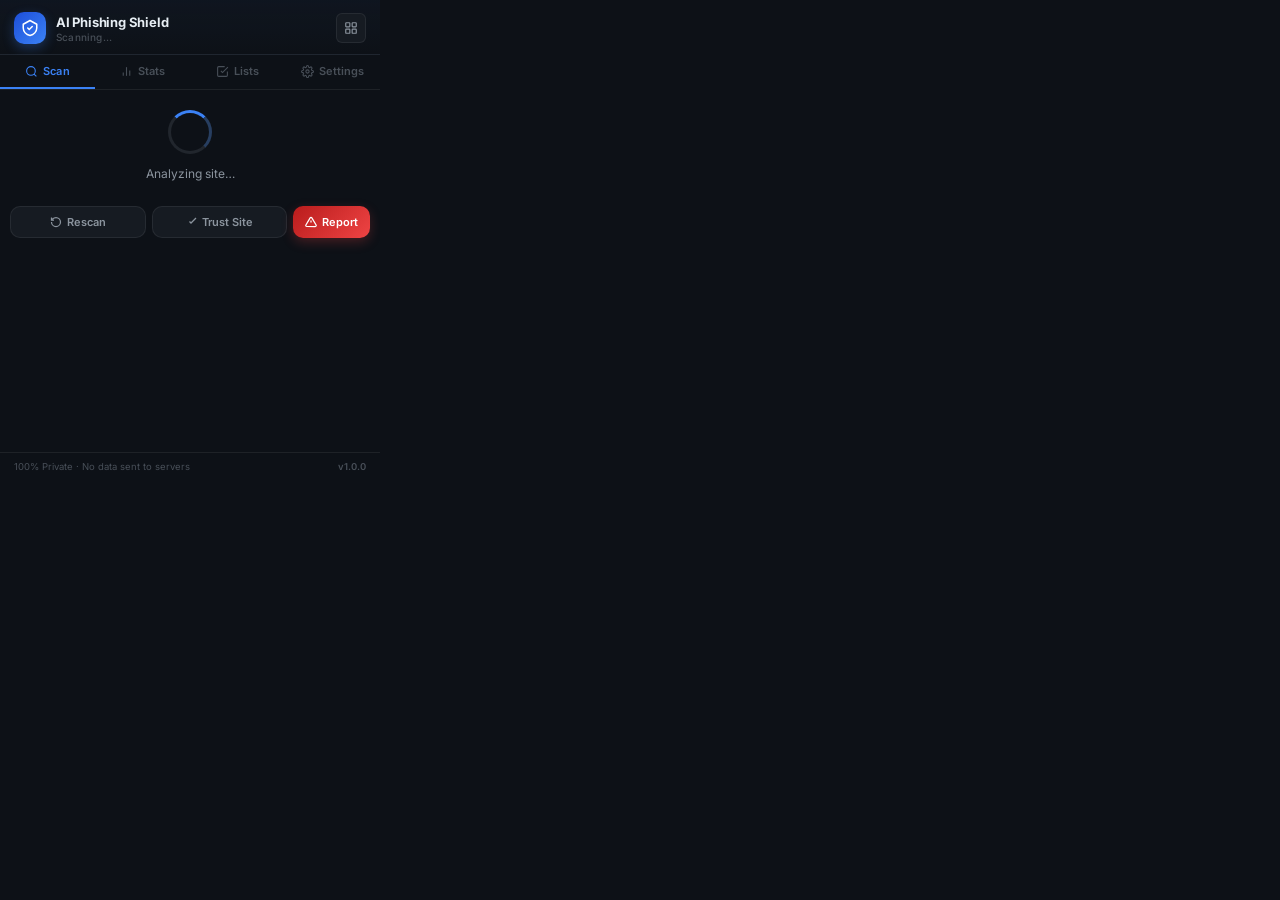
==== extension/popup/popup.html @ 108fc03d "Initial commit: Complete AI Phishing Shield Browser Extension and ML training scripts" ====
<!DOCTYPE html>
<html lang="en">
<head>
  <meta charset="UTF-8"/>
  <meta name="viewport" content="width=device-width, initial-scale=1.0"/>
  <title>AI Phishing Shield</title>
  <link rel="preconnect" href="https://fonts.googleapis.com"/>
  <link rel="preconnect" href="https://fonts.gstatic.com" crossorigin/>
  <link href="https://fonts.googleapis.com/css2?family=Inter:wght@400;500;600;700;800;900&display=swap" rel="stylesheet"/>
  <link rel="stylesheet" href="popup.css"/>
</head>
<body>

  <!-- ═══════════════════════════════════════════════════ HEADER -->
  <header class="header">
    <div class="logo">
      <div class="logo-icon" id="logo-icon">
        <svg width="18" height="18" viewBox="0 0 24 24" fill="none" stroke="currentColor" stroke-width="2" stroke-linecap="round" stroke-linejoin="round">
          <path d="M12 2L3 7V12C3 16.55 6.84 20.74 12 22C17.16 20.74 21 16.55 21 12V7L12 2Z"/>
          <path d="M9 12L11 14L15 10"/>
        </svg>
      </div>
      <div class="logo-text-wrap">
        <span class="logo-name">AI Phishing Shield</span>
        <span class="logo-status" id="logo-status">Scanning…</span>
      </div>
    </div>
    <div class="header-actions">
      <button class="btn-icon" id="btn-dashboard" title="Open Dashboard" aria-label="Open full dashboard">
        <svg width="14" height="14" viewBox="0 0 24 24" fill="none" stroke="currentColor" stroke-width="2">
          <rect x="3" y="3" width="7" height="7" rx="1"/><rect x="14" y="3" width="7" height="7" rx="1"/>
          <rect x="3" y="14" width="7" height="7" rx="1"/><rect x="14" y="14" width="7" height="7" rx="1"/>
        </svg>
      </button>
    </div>
  </header>

  <!-- ═══════════════════════════════════════════════════ TAB NAV -->
  <nav class="tab-nav" role="tablist">
    <button class="tab-btn active" id="tab-scan"     data-tab="scan"     role="tab" aria-selected="true">
      <svg width="13" height="13" viewBox="0 0 24 24" fill="none" stroke="currentColor" stroke-width="2"><circle cx="11" cy="11" r="8"/><path d="m21 21-4.35-4.35"/></svg>
      Scan
    </button>
    <button class="tab-btn" id="tab-stats"    data-tab="stats"    role="tab" aria-selected="false">
      <svg width="13" height="13" viewBox="0 0 24 24" fill="none" stroke="currentColor" stroke-width="2"><line x1="18" y1="20" x2="18" y2="10"/><line x1="12" y1="20" x2="12" y2="4"/><line x1="6" y1="20" x2="6" y2="14"/></svg>
      Stats
    </button>
    <button class="tab-btn" id="tab-lists"    data-tab="lists"    role="tab" aria-selected="false">
      <svg width="13" height="13" viewBox="0 0 24 24" fill="none" stroke="currentColor" stroke-width="2"><path d="M9 11l3 3L22 4"/><path d="M21 12v7a2 2 0 0 1-2 2H5a2 2 0 0 1-2-2V5a2 2 0 0 1 2-2h11"/></svg>
      Lists
    </button>
    <button class="tab-btn" id="tab-settings" data-tab="settings" role="tab" aria-selected="false">
      <svg width="13" height="13" viewBox="0 0 24 24" fill="none" stroke="currentColor" stroke-width="2"><circle cx="12" cy="12" r="3"/><path d="M19.4 15a1.65 1.65 0 0 0 .33 1.82l.06.06a2 2 0 0 1-2.83 2.83l-.06-.06a1.65 1.65 0 0 0-1.82-.33 1.65 1.65 0 0 0-1 1.51V21a2 2 0 0 1-4 0v-.09A1.65 1.65 0 0 0 9 19.4a1.65 1.65 0 0 0-1.82.33l-.06.06a2 2 0 0 1-2.83-2.83l.06-.06A1.65 1.65 0 0 0 4.68 15a1.65 1.65 0 0 0-1.51-1H3a2 2 0 0 1 0-4h.09A1.65 1.65 0 0 0 4.6 9a1.65 1.65 0 0 0-.33-1.82l-.06-.06a2 2 0 0 1 2.83-2.83l.06.06A1.65 1.65 0 0 0 9 4.68a1.65 1.65 0 0 0 1-1.51V3a2 2 0 0 1 4 0v.09a1.65 1.65 0 0 0 1 1.51 1.65 1.65 0 0 0 1.82-.33l.06-.06a2 2 0 0 1 2.83 2.83l-.06.06A1.65 1.65 0 0 0 19.4 9a1.65 1.65 0 0 0 1.51 1H21a2 2 0 0 1 0 4h-.09a1.65 1.65 0 0 0-1.51 1z"/></svg>
      Settings
    </button>
  </nav>

  <!-- ═══════════════════════════════════════════════════ TAB: SCAN -->
  <div id="panel-scan" class="tab-panel active" role="tabpanel">

    <!-- Loading -->
    <div id="state-loading" class="state-panel">
      <div class="spinner-wrap">
        <div class="spinner"></div>
        <div class="spinner-ring"></div>
      </div>
      <p class="state-text">Analyzing site…</p>
    </div>

    <!-- Safe -->
    <div id="state-safe" class="state-panel hidden">
      <div class="score-ring-wrap safe">
        <svg class="ring-svg" viewBox="0 0 120 120">
          <circle class="ring-bg"   cx="60" cy="60" r="50"/>
          <circle class="ring-fill" id="ring-fill-safe" cx="60" cy="60" r="50"
            stroke-dasharray="314" stroke-dashoffset="314"/>
        </svg>
        <div class="ring-content">
          <span class="score-num" id="score-num-safe">0</span>
          <span class="score-lbl">Risk Score</span>
        </div>
      </div>
      <div class="status-badge safe-badge"><span class="badge-dot"></span>Safe Site</div>
      <div id="meta-pills-safe" class="meta-pills"></div>
      <p class="site-url" id="url-safe"></p>
    </div>

    <!-- Danger -->
    <div id="state-danger" class="state-panel hidden">
      <div class="score-ring-wrap" id="danger-ring-wrap">
        <svg class="ring-svg" viewBox="0 0 120 120">
          <circle class="ring-bg"   cx="60" cy="60" r="50"/>
          <circle class="ring-fill" id="ring-fill-danger" cx="60" cy="60" r="50"
            stroke-dasharray="314" stroke-dashoffset="314"/>
        </svg>
        <div class="ring-content">
          <span class="score-num" id="score-num-danger">0</span>
          <span class="score-lbl">Risk Score</span>
        </div>
      </div>
      <div class="status-badge" id="danger-badge"><span class="badge-dot"></span><span id="level-text">Suspicious</span></div>
      <div id="meta-pills-danger" class="meta-pills"></div>
      <p class="site-url" id="url-danger"></p>
    </div>

    <!-- No data -->
    <div id="state-nodata" class="state-panel hidden">
      <div class="no-data-icon">
        <svg width="40" height="40" viewBox="0 0 24 24" fill="none" stroke="currentColor" stroke-width="1.5"><circle cx="12" cy="12" r="10"/><path d="M12 8v4m0 4h.01"/></svg>
      </div>
      <p class="state-text">Navigate to a website<br/>to begin scanning.</p>
    </div>

    <!-- Flags panel -->
    <div id="flags-panel" class="card-panel hidden">
      <div class="card-header">
        <span class="card-title">Why flagged?</span>
        <span class="flags-count" id="flags-count">0 issues</span>
      </div>
      <ul class="flags-list" id="flags-list"></ul>
    </div>

    <!-- DOM analysis panel -->
    <div id="dom-panel" class="card-panel hidden">
      <div class="card-header">
        <span class="card-title">Page Analysis</span>
        <span class="dom-score-tag" id="dom-score-tag"></span>
      </div>
      <div class="dom-checks" id="dom-checks"></div>
    </div>

    <!-- Scan actions -->
    <div class="scan-actions">
      <button class="btn btn-ghost" id="btn-rescan">
        <svg width="12" height="12" viewBox="0 0 24 24" fill="none" stroke="currentColor" stroke-width="2.5"><path d="M3 12a9 9 0 1 0 9-9 9.75 9.75 0 0 0-6.74 2.74L3 8"/><path d="M3 3v5h5"/></svg>
        Rescan
      </button>
      <button class="btn btn-ghost" id="btn-allowlist">
        <svg width="12" height="12" viewBox="0 0 24 24" fill="none" stroke="currentColor" stroke-width="2.5"><path d="M9 11l3 3L22 4"/></svg>
        Trust Site
      </button>
      <button class="btn btn-danger" id="btn-report">
        <svg width="12" height="12" viewBox="0 0 24 24" fill="none" stroke="currentColor" stroke-width="2.5"><path d="M10.29 3.86 1.82 18a2 2 0 0 0 1.71 3h16.94a2 2 0 0 0 1.71-3L13.71 3.86a2 2 0 0 0-3.42 0z"/><line x1="12" y1="9" x2="12" y2="13"/><line x1="12" y1="17" x2="12.01" y2="17"/></svg>
        Report
      </button>
    </div>

  </div><!-- /panel-scan -->

  <!-- ═══════════════════════════════════════════════════ TAB: STATS -->
  <div id="panel-stats" class="tab-panel hidden" role="tabpanel">
    <div class="stats-grid">
      <div class="stat-card" id="stat-total">
        <div class="stat-icon blue"><svg width="16" height="16" viewBox="0 0 24 24" fill="none" stroke="currentColor" stroke-width="2"><circle cx="11" cy="11" r="8"/><path d="m21 21-4.35-4.35"/></svg></div>
        <div class="stat-body"><span class="stat-value" id="sv-total">0</span><span class="stat-label">Sites Scanned</span></div>
      </div>
      <div class="stat-card" id="stat-phishing">
        <div class="stat-icon red"><svg width="16" height="16" viewBox="0 0 24 24" fill="none" stroke="currentColor" stroke-width="2"><path d="M10.29 3.86 1.82 18a2 2 0 0 0 1.71 3h16.94a2 2 0 0 0 1.71-3L13.71 3.86a2 2 0 0 0-3.42 0z"/><line x1="12" y1="9" x2="12" y2="13"/></svg></div>
        <div class="stat-body"><span class="stat-value red" id="sv-phishing">0</span><span class="stat-label">Threats Detected</span></div>
      </div>
      <div class="stat-card" id="stat-safe">
        <div class="stat-icon green"><svg width="16" height="16" viewBox="0 0 24 24" fill="none" stroke="currentColor" stroke-width="2"><path d="M12 2L3 7V12C3 16.55 6.84 20.74 12 22"/><path d="M9 12l2 2 4-4"/></svg></div>
        <div class="stat-body"><span class="stat-value green" id="sv-safe">0</span><span class="stat-label">Safe Sites</span></div>
      </div>
      <div class="stat-card" id="stat-critical">
        <div class="stat-icon orange"><svg width="16" height="16" viewBox="0 0 24 24" fill="none" stroke="currentColor" stroke-width="2"><circle cx="12" cy="12" r="10"/><line x1="12" y1="8" x2="12" y2="12"/><line x1="12" y1="16" x2="12.01" y2="16"/></svg></div>
        <div class="stat-body"><span class="stat-value orange" id="sv-critical">0</span><span class="stat-label">Critical / Dangerous</span></div>
      </div>
    </div>

    <!-- Threat breakdown bar -->
    <div class="breakdown-section">
      <div class="section-label">Threat Breakdown</div>
      <div class="breakdown-bar" id="breakdown-bar">
        <div class="bb-safe"       id="bb-safe"       title="Safe"></div>
        <div class="bb-suspicious" id="bb-suspicious" title="Suspicious"></div>
        <div class="bb-dangerous"  id="bb-dangerous"  title="Dangerous"></div>
        <div class="bb-critical"   id="bb-critical"   title="Critical"></div>
      </div>
      <div class="breakdown-legend">
        <span class="leg leg-safe">Safe</span>
        <span class="leg leg-sus">Suspicious</span>
        <span class="leg leg-dan">Dangerous</span>
        <span class="leg leg-crit">Critical</span>
      </div>
    </div>

    <!-- Recent scans -->
    <div class="history-section">
      <div class="section-label">Recent Scans</div>
      <ul class="history-list" id="history-list">
        <li class="history-empty">No scans yet</li>
      </ul>
      <button class="btn-text" id="btn-clear-history">Clear history</button>
    </div>
  </div><!-- /panel-stats -->

  <!-- ═══════════════════════════════════════════════════ TAB: LISTS -->
  <div id="panel-lists" class="tab-panel hidden" role="tabpanel">

    <!-- Allow list -->
    <div class="list-section">
      <div class="section-label green-label">
        <svg width="12" height="12" viewBox="0 0 24 24" fill="none" stroke="currentColor" stroke-width="2.5"><path d="M9 11l3 3L22 4"/></svg>
        Trusted Sites (Allow List)
      </div>
      <p class="list-hint">These sites are always marked safe — no scanning.</p>
      <div class="list-add-row">
        <input class="list-input" id="allow-input" type="text" placeholder="e.g. example.com" autocomplete="off" spellcheck="false"/>
        <button class="btn-add green" id="btn-add-allow">Add</button>
      </div>
      <ul class="domain-list" id="allow-list-el"></ul>
    </div>

    <div class="list-divider"></div>

    <!-- Block list -->
    <div class="list-section">
      <div class="section-label red-label">
        <svg width="12" height="12" viewBox="0 0 24 24" fill="none" stroke="currentColor" stroke-width="2.5"><circle cx="12" cy="12" r="10"/><line x1="4.93" y1="4.93" x2="19.07" y2="19.07"/></svg>
        Blocked Sites (Block List)
      </div>
      <p class="list-hint">These sites are always scored 100 — overlay shown immediately.</p>
      <div class="list-add-row">
        <input class="list-input" id="block-input" type="text" placeholder="e.g. phishing-site.xyz" autocomplete="off" spellcheck="false"/>
        <button class="btn-add red" id="btn-add-block">Add</button>
      </div>
      <ul class="domain-list" id="block-list-el"></ul>
    </div>

  </div><!-- /panel-lists -->

  <!-- ═══════════════════════════════════════════════════ TAB: SETTINGS -->
  <div id="panel-settings" class="tab-panel hidden" role="tabpanel">

    <div class="settings-list">

      <!-- Master toggle -->
      <div class="setting-row">
        <div class="setting-info">
          <span class="setting-label">Extension Enabled</span>
          <span class="setting-desc">Turn off to pause all scanning</span>
        </div>
        <label class="toggle" aria-label="Extension enabled">
          <input type="checkbox" id="set-enabled" checked/>
          <span class="toggle-track"><span class="toggle-thumb"></span></span>
        </label>
      </div>

      <!-- Notifications -->
      <div class="setting-row">
        <div class="setting-info">
          <span class="setting-label">Desktop Notifications</span>
          <span class="setting-desc">Alert when suspicious site detected</span>
        </div>
        <label class="toggle" aria-label="Notifications enabled">
          <input type="checkbox" id="set-notifications" checked/>
          <span class="toggle-track"><span class="toggle-thumb"></span></span>
        </label>
      </div>

      <!-- Badge -->
      <div class="setting-row">
        <div class="setting-info">
          <span class="setting-label">Badge Score</span>
          <span class="setting-desc">Show risk score on extension icon</span>
        </div>
        <label class="toggle" aria-label="Show badge">
          <input type="checkbox" id="set-badge" checked/>
          <span class="toggle-track"><span class="toggle-thumb"></span></span>
        </label>
      </div>

      <div class="settings-divider"></div>

      <!-- Warning threshold -->
      <div class="setting-row column">
        <div class="setting-info">
          <span class="setting-label">Warning Threshold</span>
          <span class="setting-desc">Show flags in popup above this score</span>
        </div>
        <div class="slider-wrap">
          <input type="range" class="slider" id="set-warn-threshold" min="10" max="80" value="31"/>
          <div class="slider-labels"><span>10</span><span class="slider-val" id="warn-val">31</span><span>80</span></div>
        </div>
      </div>

      <!-- Block threshold -->
      <div class="setting-row column">
        <div class="setting-info">
          <span class="setting-label">Overlay Threshold</span>
          <span class="setting-desc">Inject full-page warning above this score</span>
        </div>
        <div class="slider-wrap">
          <input type="range" class="slider" id="set-block-threshold" min="50" max="100" value="86"/>
          <div class="slider-labels"><span>50</span><span class="slider-val" id="block-val">86</span><span>100</span></div>
        </div>
      </div>

      <div class="settings-divider"></div>

      <!-- Scan mode -->
      <div class="setting-row column">
        <div class="setting-info">
          <span class="setting-label">Scan Mode</span>
          <span class="setting-desc">Which pages to analyze</span>
        </div>
        <div class="radio-group">
          <label class="radio-opt"><input type="radio" name="scan-mode" value="all" id="mode-all" checked/><span>All pages</span></label>
          <label class="radio-opt"><input type="radio" name="scan-mode" value="http-only" id="mode-http"/><span>HTTP only</span></label>
          <label class="radio-opt"><input type="radio" name="scan-mode" value="login-only" id="mode-login"/><span>Login pages</span></label>
        </div>
      </div>

      <div class="settings-divider"></div>

      <button class="btn btn-full btn-danger-outline" id="btn-reset-settings">
        Reset All Settings to Default
      </button>

    </div>
  </div><!-- /panel-settings -->

  <!-- ═══════════════════════════════════════════════════ FOOTER -->
  <footer class="footer">
    <span class="footer-text">100% Private · No data sent to servers</span>
    <span class="footer-version" id="footer-version">v1.0.0</span>
  </footer>

  <!-- Toast notification -->
  <div id="toast" class="toast hidden" role="status" aria-live="polite"></div>

  <script src="popup.js"></script>
</body>
</html>
---- extension/popup/popup.css ----
/* ═══════════════════════════════════════════════════════════════════════════
   AI Phishing Shield — Popup CSS (Phase 6 — Complete)
   Premium dark-mode design system
   ═══════════════════════════════════════════════════════════════════════════ */

/* ── Design Tokens ─────────────────────────────────────────────────────────── */
:root {
  --bg-0:     #080c12;
  --bg-1:     #0d1117;
  --bg-2:     #161b22;
  --bg-3:     #21262d;
  --bg-4:     #2d333b;
  --border:   rgba(255,255,255,0.07);
  --border-2: rgba(255,255,255,0.12);

  --text-1: #e6edf3;
  --text-2: #8b949e;
  --text-3: #484f58;

  --green:  #22c55e; --green-bg:  rgba(34,197,94,0.1);  --green-b:  rgba(34,197,94,0.18);
  --yellow: #f59e0b; --yellow-bg: rgba(245,158,11,0.1); --yellow-b: rgba(245,158,11,0.18);
  --orange: #f97316; --orange-bg: rgba(249,115,22,0.1); --orange-b: rgba(249,115,22,0.18);
  --red:    #ef4444; --red-bg:    rgba(239,68,68,0.1);  --red-b:    rgba(239,68,68,0.18);
  --blue:   #3b82f6; --blue-bg:   rgba(59,130,246,0.1); --blue-b:   rgba(59,130,246,0.18);

  --radius-sm: 6px; --radius-md: 10px; --radius-lg: 14px;
  --ease: cubic-bezier(0.4,0,0.2,1);
  --font: 'Inter', -apple-system, system-ui, sans-serif;
}

/* ── Base ──────────────────────────────────────────────────────────────────── */
*,*::before,*::after { box-sizing: border-box; margin: 0; padding: 0; }

html { width: 380px; font-family: var(--font); font-size: 13px; -webkit-font-smoothing: antialiased; }

body {
  width: 380px;
  background: var(--bg-1);
  color: var(--text-1);
  display: flex;
  flex-direction: column;
  min-height: 480px;
  max-height: 600px;
  overflow: hidden;
}

button { font-family: var(--font); cursor: pointer; border: none; background: none; }
input  { font-family: var(--font); }
ul     { list-style: none; }

/* ── Header ────────────────────────────────────────────────────────────────── */
.header {
  display: flex;
  align-items: center;
  justify-content: space-between;
  padding: 12px 14px 10px;
  border-bottom: 1px solid var(--border);
  background: linear-gradient(180deg, rgba(59,130,246,0.04) 0%, transparent 100%);
  flex-shrink: 0;
}

.logo { display: flex; align-items: center; gap: 10px; }

.logo-icon {
  width: 32px; height: 32px;
  border-radius: var(--radius-md);
  background: linear-gradient(135deg, #1d4ed8, #3b82f6);
  display: grid; place-items: center; color: #fff;
  box-shadow: 0 4px 12px rgba(59,130,246,0.3);
  transition: background 0.3s var(--ease), box-shadow 0.3s var(--ease);
  flex-shrink: 0;
}
.logo-icon.safe     { background: linear-gradient(135deg,#15803d,#22c55e); box-shadow: 0 4px 12px rgba(34,197,94,.35); }
.logo-icon.warning  { background: linear-gradient(135deg,#92400e,#f59e0b); box-shadow: 0 4px 12px rgba(245,158,11,.35); }
.logo-icon.dangerous{ background: linear-gradient(135deg,#9a3412,#f97316); box-shadow: 0 4px 12px rgba(249,115,22,.35); }
.logo-icon.critical { background: linear-gradient(135deg,#7f1d1d,#ef4444); box-shadow: 0 4px 12px rgba(239,68,68,.35); }

.logo-text-wrap { display: flex; flex-direction: column; gap: 1px; }
.logo-name  { font-size: 13px; font-weight: 700; letter-spacing: -.2px; color: var(--text-1); }
.logo-status{ font-size: 10px; color: var(--text-3); font-weight: 500; letter-spacing: .2px; }

.header-actions { display: flex; gap: 6px; }
.btn-icon {
  width: 30px; height: 30px;
  border-radius: var(--radius-sm);
  border: 1px solid var(--border);
  background: var(--bg-2);
  color: var(--text-2);
  display: grid; place-items: center;
  transition: all .18s var(--ease);
}
.btn-icon:hover { background: var(--bg-3); border-color: var(--border-2); color: var(--text-1); }

/* ── Tab Nav ───────────────────────────────────────────────────────────────── */
.tab-nav {
  display: flex;
  border-bottom: 1px solid var(--border);
  background: var(--bg-1);
  flex-shrink: 0;
}

.tab-btn {
  flex: 1;
  padding: 9px 4px;
  font-size: 11px;
  font-weight: 600;
  color: var(--text-3);
  display: flex;
  align-items: center;
  justify-content: center;
  gap: 5px;
  border-bottom: 2px solid transparent;
  transition: all .18s var(--ease);
  letter-spacing: .1px;
}
.tab-btn:hover  { color: var(--text-2); background: rgba(255,255,255,.02); }
.tab-btn.active { color: var(--blue); border-bottom-color: var(--blue); }

/* ── Tab Panels ────────────────────────────────────────────────────────────── */
.tab-panel {
  flex: 1;
  overflow-y: auto;
  scrollbar-width: thin;
  scrollbar-color: var(--bg-3) transparent;
  animation: fadeIn .2s var(--ease) both;
}
.tab-panel::-webkit-scrollbar { width: 4px; }
.tab-panel::-webkit-scrollbar-thumb { background: var(--bg-3); border-radius: 2px; }
.tab-panel.hidden { display: none !important; }

@keyframes fadeIn { from { opacity: 0; transform: translateY(4px); } to { opacity: 1; transform: none; } }

.hidden { display: none !important; }

/* ── Scan Tab: State Panels ────────────────────────────────────────────────── */
.state-panel {
  display: flex; flex-direction: column; align-items: center;
  padding: 20px 16px 14px; gap: 10px;
}

/* Spinner */
.spinner-wrap { position: relative; width: 44px; height: 44px; }
.spinner, .spinner-ring {
  position: absolute; inset: 0; border-radius: 50%;
}
.spinner {
  border: 3px solid var(--bg-3);
  border-top-color: var(--blue);
  animation: spin .7s linear infinite;
}
.spinner-ring {
  border: 3px solid transparent;
  border-right-color: rgba(59,130,246,.25);
  animation: spin 1.4s linear infinite reverse;
}
@keyframes spin { to { transform: rotate(360deg); } }

.state-text { font-size: 12px; color: var(--text-2); text-align: center; line-height: 1.7; }

/* Score Ring */
.score-ring-wrap {
  position: relative; width: 110px; height: 110px;
}
.ring-svg { width: 110px; height: 110px; transform: rotate(-90deg); }
.ring-bg   { fill: none; stroke: var(--bg-3); stroke-width: 8; }
.ring-fill {
  fill: none; stroke-width: 8; stroke-linecap: round;
  transition: stroke-dashoffset 1s var(--ease), stroke .3s;
}
.score-ring-wrap.safe       .ring-fill { stroke: var(--green); }
.score-ring-wrap.warning    .ring-fill { stroke: var(--yellow); }
.score-ring-wrap.dangerous  .ring-fill { stroke: var(--orange); }
.score-ring-wrap.critical   .ring-fill { stroke: var(--red); }

.ring-content {
  position: absolute; inset: 0;
  display: flex; flex-direction: column; align-items: center; justify-content: center;
}
.score-num { font-size: 26px; font-weight: 900; letter-spacing: -1px; line-height: 1; }
.score-lbl { font-size: 9px; color: var(--text-2); text-transform: uppercase; letter-spacing: .6px; margin-top: 2px; }

/* Badges */
.status-badge {
  display: inline-flex; align-items: center; gap: 6px;
  padding: 5px 12px; border-radius: 999px;
  font-size: 11px; font-weight: 700; letter-spacing: .15px;
}
.safe-badge     { background: var(--green-bg);  color: var(--green);  border: 1px solid var(--green-b); }
.warning-badge  { background: var(--yellow-bg); color: var(--yellow); border: 1px solid var(--yellow-b); }
.dangerous-badge{ background: var(--orange-bg); color: var(--orange); border: 1px solid var(--orange-b); }
.critical-badge { background: var(--red-bg);    color: var(--red);    border: 1px solid var(--red-b); }

.badge-dot {
  width: 6px; height: 6px; border-radius: 50%; background: currentColor;
  animation: blink 1.4s ease infinite;
}
@keyframes blink { 0%,100%{opacity:1;transform:scale(1)} 50%{opacity:.4;transform:scale(.8)} }

/* Meta pills */
.meta-pills { display: flex; flex-wrap: wrap; gap: 5px; justify-content: center; min-height: 12px; }
.meta-pill {
  font-size: 9.5px; font-weight: 600; padding: 3px 8px; border-radius: 999px; letter-spacing: .15px;
}
.pill-ok   { background: var(--green-bg);  color: var(--green);  border: 1px solid var(--green-b); }
.pill-warn { background: var(--red-bg);    color: var(--red);    border: 1px solid var(--red-b); }
.pill-info { background: var(--blue-bg);   color: var(--blue);   border: 1px solid var(--blue-b); }

.site-url { font-size: 10.5px; color: var(--text-3); word-break: break-all; text-align: center; max-width: 280px; line-height: 1.5; }

/* No data */
.no-data-icon { color: var(--text-3); margin-bottom: 4px; }

/* ── Card Panels ───────────────────────────────────────────────────────────── */
.card-panel {
  margin: 0 10px 8px;
  border: 1px solid var(--border);
  border-radius: var(--radius-lg);
  background: var(--bg-2);
  overflow: hidden;
  animation: fadeIn .3s .05s var(--ease) both;
}

.card-header {
  display: flex; align-items: center; justify-content: space-between;
  padding: 10px 12px 8px;
  border-bottom: 1px solid var(--border);
}
.card-title { font-size: 10.5px; font-weight: 700; color: var(--text-2); text-transform: uppercase; letter-spacing: .6px; }
.flags-count { font-size: 10px; font-weight: 700; color: var(--red); background: var(--red-bg); padding: 2px 8px; border-radius: 999px; }
.dom-score-tag { font-size: 10px; font-weight: 600; color: var(--orange); }

/* Flags list */
.flags-list { max-height: 160px; overflow-y: auto; scrollbar-width: thin; scrollbar-color: var(--bg-3) transparent; }
.flags-list::-webkit-scrollbar { width: 3px; }
.flags-list::-webkit-scrollbar-thumb { background: var(--bg-3); }

.flag-item {
  padding: 9px 12px;
  border-bottom: 1px solid var(--border);
  transition: background .15s;
}
.flag-item:last-child { border-bottom: none; }
.flag-item:hover { background: var(--bg-3); }

.flag-hdr { display: flex; align-items: center; gap: 7px; margin-bottom: 3px; }
.flag-ico  {
  width: 16px; height: 16px; border-radius: 4px;
  background: var(--red-bg); color: var(--red);
  display: grid; place-items: center; flex-shrink: 0;
}
.flag-lbl    { font-size: 11.5px; font-weight: 600; color: var(--text-1); }
.flag-detail { font-size: 10.5px; color: var(--text-2); line-height: 1.55; padding-left: 23px; }

/* DOM checks 3-col */
.dom-checks {
  display: grid; grid-template-columns: 1fr 1fr 1fr;
  gap: 1px; background: var(--border);
  max-height: 140px; overflow-y: auto;
}
.dom-check {
  background: var(--bg-2); padding: 7px 8px;
  display: flex; align-items: center; gap: 5px;
  transition: background .15s;
}
.dom-check:hover { background: var(--bg-3); }
.dc-icon   { font-size: 11px; flex-shrink: 0; }
.dc-text   { font-size: 9px; color: var(--text-2); flex: 1; line-height: 1.25; }
.dc-status { font-size: 10px; font-weight: 800; flex-shrink: 0; }
.dom-check.ok       .dc-status { color: var(--green); }
.dom-check.warn     .dc-status { color: var(--yellow); background: transparent; }
.dom-check.critical .dc-status { color: var(--red); }
.dom-check.warn     { border-left: 2px solid var(--yellow); background: rgba(245,158,11,.03); }
.dom-check.critical { border-left: 2px solid var(--red);    background: rgba(239,68,68,.03); }

/* Scan actions */
.scan-actions {
  display: flex; gap: 6px; padding: 8px 10px 10px; flex-shrink: 0;
}
.btn {
  display: inline-flex; align-items: center; justify-content: center; gap: 5px;
  padding: 8px 12px; border-radius: var(--radius-md);
  font-size: 11px; font-weight: 600; font-family: var(--font);
  transition: all .18s var(--ease);
}
.btn-ghost {
  flex: 1; background: var(--bg-2); border: 1px solid var(--border); color: var(--text-2);
}
.btn-ghost:hover { background: var(--bg-3); border-color: var(--border-2); color: var(--text-1); }
.btn-danger {
  background: linear-gradient(135deg,#b91c1c,#ef4444);
  color: #fff; box-shadow: 0 4px 12px rgba(239,68,68,.25);
}
.btn-danger:hover { transform: translateY(-1px); box-shadow: 0 6px 16px rgba(239,68,68,.35); }
.btn-danger-outline {
  border: 1px solid var(--red-b); background: var(--red-bg); color: var(--red);
}
.btn-danger-outline:hover { background: rgba(239,68,68,.15); }
.btn-full { width: 100%; margin: 4px 0; }
.btn:active { transform: scale(.97) !important; }

/* ── Stats Tab ─────────────────────────────────────────────────────────────── */
.stats-grid {
  display: grid; grid-template-columns: 1fr 1fr;
  gap: 8px; padding: 12px 10px 0;
}
.stat-card {
  background: var(--bg-2); border: 1px solid var(--border);
  border-radius: var(--radius-lg); padding: 12px 12px 10px;
  display: flex; align-items: center; gap: 10px;
  transition: border-color .18s;
}
.stat-card:hover { border-color: var(--border-2); }
.stat-icon {
  width: 34px; height: 34px; border-radius: 10px;
  display: grid; place-items: center; flex-shrink: 0;
}
.stat-icon.blue   { background: var(--blue-bg); color: var(--blue); }
.stat-icon.red    { background: var(--red-bg);  color: var(--red); }
.stat-icon.green  { background: var(--green-bg);color: var(--green); }
.stat-icon.orange { background: var(--orange-bg);color: var(--orange); }
.stat-body { display: flex; flex-direction: column; gap: 1px; min-width: 0; }
.stat-value { font-size: 22px; font-weight: 900; letter-spacing: -1px; color: var(--text-1); }
.stat-value.red    { color: var(--red); }
.stat-value.green  { color: var(--green); }
.stat-value.orange { color: var(--orange); }
.stat-label { font-size: 9.5px; color: var(--text-2); font-weight: 500; }

/* Breakdown bar */
.breakdown-section { padding: 14px 10px 0; }
.section-label {
  font-size: 10px; font-weight: 700; color: var(--text-3);
  text-transform: uppercase; letter-spacing: .7px; margin-bottom: 8px;
  display: flex; align-items: center; gap: 5px;
}
.breakdown-bar {
  height: 8px; border-radius: 999px; background: var(--bg-3);
  overflow: hidden; display: flex; margin-bottom: 6px;
}
.bb-safe, .bb-suspicious, .bb-dangerous, .bb-critical {
  height: 100%; transition: width .8s var(--ease);
}
.bb-safe       { background: var(--green); }
.bb-suspicious { background: var(--yellow); }
.bb-dangerous  { background: var(--orange); }
.bb-critical   { background: var(--red); }

.breakdown-legend { display: flex; gap: 10px; }
.leg {
  font-size: 9.5px; font-weight: 600; display: flex; align-items: center; gap: 4px;
}
.leg::before { content:''; width:7px; height:7px; border-radius:50%; }
.leg-safe::before  { background: var(--green); }
.leg-sus::before   { background: var(--yellow); }
.leg-dan::before   { background: var(--orange); }
.leg-crit::before  { background: var(--red); }
.leg { color: var(--text-2); }

/* History */
.history-section { padding: 12px 10px 4px; }
.history-list { display: flex; flex-direction: column; gap: 4px; max-height: 130px; overflow-y: auto; scrollbar-width: thin; scrollbar-color: var(--bg-3) transparent; }
.history-empty { font-size: 11px; color: var(--text-3); text-align: center; padding: 14px 0; }
.history-item {
  display: flex; align-items: center; gap: 8px;
  padding: 7px 10px; border-radius: var(--radius-md);
  background: var(--bg-2); border: 1px solid var(--border);
  transition: border-color .15s;
}
.history-item:hover { border-color: var(--border-2); }
.hi-dot { width: 8px; height: 8px; border-radius: 50%; flex-shrink: 0; }
.hi-dot.safe       { background: var(--green); }
.hi-dot.suspicious { background: var(--yellow); }
.hi-dot.dangerous  { background: var(--orange); }
.hi-dot.critical   { background: var(--red); }
.hi-host { flex: 1; font-size: 11px; font-weight: 500; color: var(--text-1); white-space: nowrap; overflow: hidden; text-overflow: ellipsis; }
.hi-score { font-size: 10.5px; font-weight: 700; color: var(--text-2); }
.hi-time  { font-size: 9.5px; color: var(--text-3); white-space: nowrap; }

.btn-text { display: block; margin: 8px auto 4px; font-size: 10.5px; color: var(--text-3); text-decoration: underline; background: none; transition: color .15s; }
.btn-text:hover { color: var(--text-2); }

/* ── Lists Tab ─────────────────────────────────────────────────────────────── */
.list-section { padding: 12px 10px; }
.green-label { color: var(--green) !important; }
.red-label   { color: var(--red)   !important; }
.list-hint { font-size: 10.5px; color: var(--text-3); margin-bottom: 8px; line-height: 1.5; }

.list-add-row { display: flex; gap: 6px; margin-bottom: 8px; }
.list-input {
  flex: 1; background: var(--bg-2); border: 1px solid var(--border);
  border-radius: var(--radius-md); padding: 7px 10px; font-size: 11.5px;
  color: var(--text-1); outline: none; transition: border-color .18s;
}
.list-input:focus { border-color: var(--border-2); }
.list-input::placeholder { color: var(--text-3); }

.btn-add {
  padding: 7px 12px; border-radius: var(--radius-md);
  font-size: 11px; font-weight: 700; font-family: var(--font);
  transition: all .18s var(--ease);
}
.btn-add.green { background: var(--green-bg); color: var(--green); border: 1px solid var(--green-b); }
.btn-add.green:hover { background: var(--green-b); }
.btn-add.red   { background: var(--red-bg);   color: var(--red);   border: 1px solid var(--red-b); }
.btn-add.red:hover   { background: var(--red-b); }

.domain-list { display: flex; flex-direction: column; gap: 4px; max-height: 100px; overflow-y: auto; scrollbar-width: thin; scrollbar-color: var(--bg-3) transparent; }
.domain-item {
  display: flex; align-items: center; gap: 8px;
  padding: 6px 10px; border-radius: var(--radius-md);
  background: var(--bg-2); border: 1px solid var(--border);
  font-size: 11px; font-weight: 500; color: var(--text-1);
}
.domain-item span { flex: 1; white-space: nowrap; overflow: hidden; text-overflow: ellipsis; }
.domain-remove {
  width: 18px; height: 18px; border-radius: 4px; background: var(--bg-3);
  color: var(--text-2); display: grid; place-items: center;
  font-size: 14px; line-height: 1; transition: all .15s; flex-shrink: 0;
}
.domain-remove:hover { background: var(--red-bg); color: var(--red); }

.list-divider { height: 1px; background: var(--border); margin: 0 10px; }

/* ── Settings Tab ──────────────────────────────────────────────────────────── */
.settings-list { padding: 6px 0; }
.setting-row {
  display: flex; align-items: center; justify-content: space-between;
  padding: 11px 14px; gap: 12px;
  border-bottom: 1px solid var(--border);
  transition: background .15s;
}
.setting-row:hover { background: rgba(255,255,255,.015); }
.setting-row.column { flex-direction: column; align-items: flex-start; gap: 10px; }
.setting-info { display: flex; flex-direction: column; gap: 2px; }
.setting-label { font-size: 12px; font-weight: 600; color: var(--text-1); }
.setting-desc  { font-size: 10.5px; color: var(--text-3); line-height: 1.4; }

.settings-divider { height: 1px; background: var(--border); margin: 4px 0; }

/* Toggle switch */
.toggle { position: relative; display: inline-flex; cursor: pointer; }
.toggle input { position: absolute; opacity: 0; width: 0; height: 0; }
.toggle-track {
  width: 36px; height: 20px; border-radius: 999px;
  background: var(--bg-3); border: 1px solid var(--border);
  transition: background .2s, border-color .2s;
  position: relative;
}
.toggle input:checked ~ .toggle-track {
  background: var(--blue); border-color: var(--blue);
}
.toggle-thumb {
  position: absolute; top: 2px; left: 2px;
  width: 14px; height: 14px; border-radius: 50%;
  background: var(--text-2);
  transition: transform .2s var(--ease), background .2s;
}
.toggle input:checked ~ .toggle-track .toggle-thumb {
  transform: translateX(16px); background: #fff;
}

/* Sliders */
.slider-wrap { width: 100%; }
.slider {
  width: 100%; -webkit-appearance: none; appearance: none;
  height: 4px; border-radius: 2px;
  background: linear-gradient(to right, var(--blue) 0%, var(--blue) var(--val,31%), var(--bg-3) var(--val,31%));
  outline: none; cursor: pointer;
}
.slider::-webkit-slider-thumb {
  -webkit-appearance: none; width: 16px; height: 16px;
  border-radius: 50%; background: var(--blue);
  box-shadow: 0 2px 6px rgba(59,130,246,.4);
  transition: box-shadow .18s;
}
.slider::-webkit-slider-thumb:hover { box-shadow: 0 2px 10px rgba(59,130,246,.6); }
.slider-labels {
  display: flex; justify-content: space-between; margin-top: 5px;
  font-size: 9.5px; color: var(--text-3);
}
.slider-val { font-weight: 700; color: var(--blue); }

/* Radio group */
.radio-group { display: flex; gap: 8px; flex-wrap: wrap; width: 100%; }
.radio-opt {
  display: flex; align-items: center; gap: 5px;
  padding: 5px 10px; border-radius: var(--radius-md);
  background: var(--bg-2); border: 1px solid var(--border);
  font-size: 11px; font-weight: 500; color: var(--text-2);
  cursor: pointer; transition: all .18s;
}
.radio-opt:has(input:checked) { background: var(--blue-bg); border-color: var(--blue-b); color: var(--blue); }
.radio-opt input { display: none; }

/* ── Footer ────────────────────────────────────────────────────────────────── */
.footer {
  display: flex; align-items: center; justify-content: space-between;
  padding: 8px 14px;
  border-top: 1px solid var(--border);
  background: var(--bg-1);
  flex-shrink: 0;
}
.footer-text    { font-size: 9.5px; color: var(--text-3); }
.footer-version { font-size: 9.5px; color: var(--text-3); font-weight: 600; }

/* ── Toast ─────────────────────────────────────────────────────────────────── */
.toast {
  position: fixed; bottom: 42px; left: 50%; transform: translateX(-50%);
  background: var(--bg-4); border: 1px solid var(--border-2);
  color: var(--text-1); font-size: 11.5px; font-weight: 500;
  padding: 7px 16px; border-radius: 999px;
  box-shadow: 0 8px 24px rgba(0,0,0,.5);
  animation: toastIn .25s var(--ease) both;
  white-space: nowrap; z-index: 9999;
}
.toast.hidden { display: none; }
@keyframes toastIn { from { opacity:0; transform:translateX(-50%) translateY(8px); } to { opacity:1; transform:translateX(-50%) translateY(0); } }
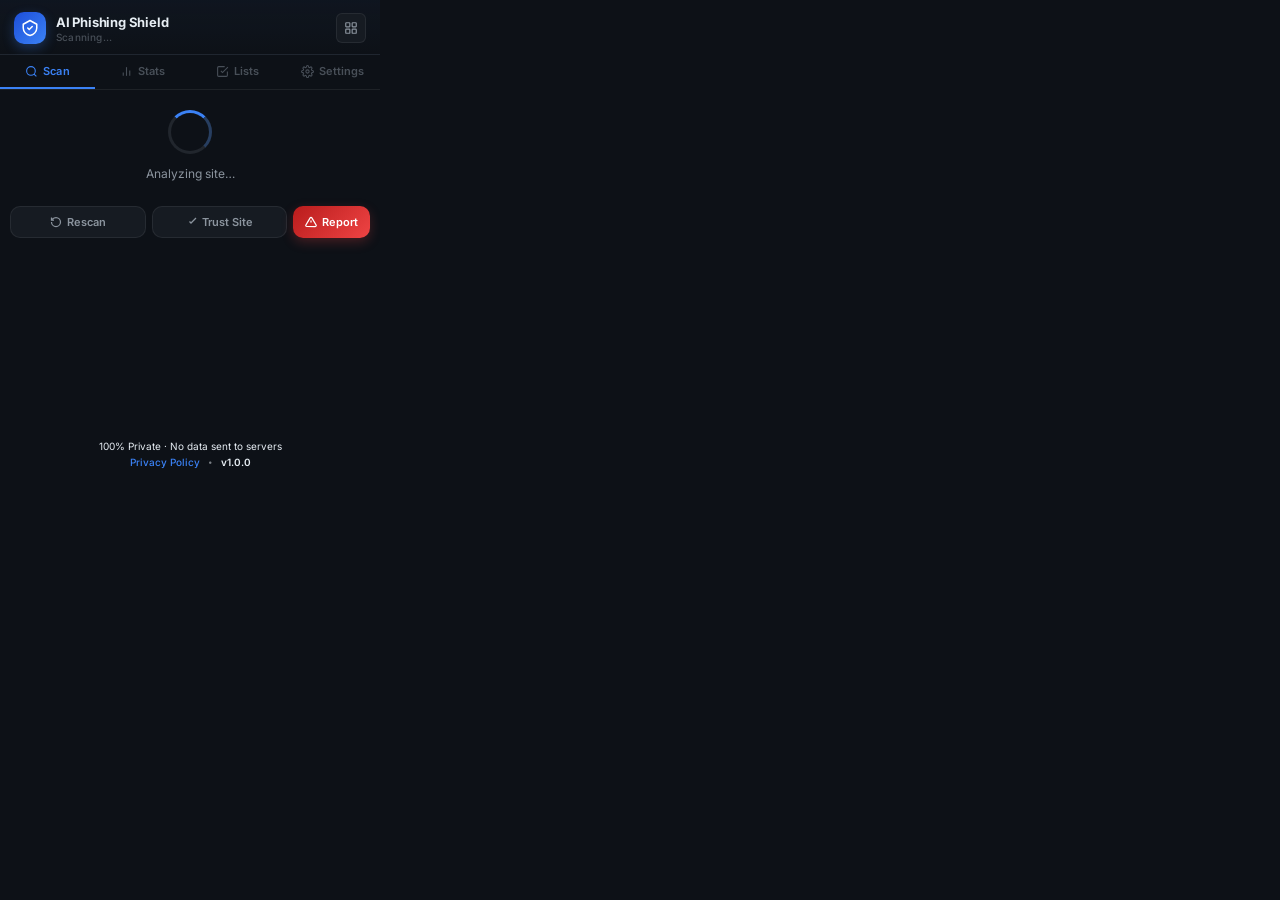
==== commit de9e2a82: "Update project files" ====
--- a/extension/popup/popup.html
+++ b/extension/popup/popup.html
@@ -322,9 +322,13 @@
   </div><!-- /panel-settings -->
 
   <!-- ═══════════════════════════════════════════════════ FOOTER -->
-  <footer class="footer">
-    <span class="footer-text">100% Private · No data sent to servers</span>
-    <span class="footer-version" id="footer-version">v1.0.0</span>
+  <footer class="footer" style="display: flex; flex-direction: column; align-items: center; gap: 4px; padding: 12px 16px; border-top: 1px solid var(--border-color); margin-top: auto;">
+    <span class="footer-text" style="font-size: 10px; color: var(--text-muted);">100% Private · No data sent to servers</span>
+    <div style="display: flex; gap: 8px; align-items: center;">
+      <a href="#" id="link-privacy" style="color: var(--blue); text-decoration: none; font-size: 10px; font-weight: 500;">Privacy Policy</a>
+      <span style="color: var(--text-muted); font-size: 8px; opacity: 0.5;">•</span>
+      <span class="footer-version" id="footer-version" style="font-size: 10px; color: var(--text-muted);">v1.0.0</span>
+    </div>
   </footer>
 
   <!-- Toast notification -->
